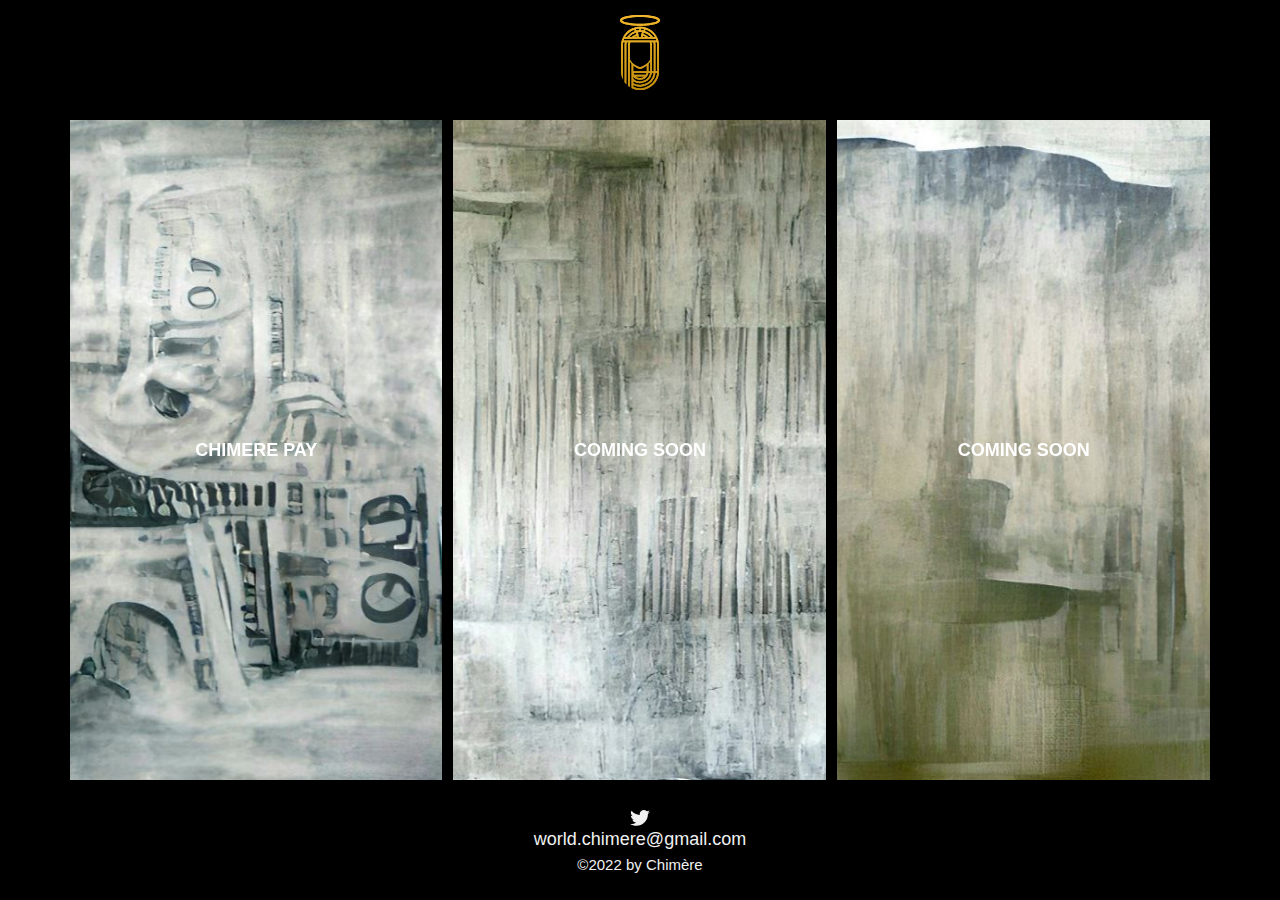
==== index.html @ e045aadd "text updates" ====
<html>
    <link rel="stylesheet" href="css/dektop layout.css">
    <link rel="stylesheet" href="css/base.css">

<body>


  <div class="header">
    <a href="#default" class="logo"><img src="./images/logo.svg"></a>
  </div>



    <div class="cont s--inactive">
        <!-- cont inner start -->
        <div class="cont__inner">
          <!-- el start -->
          <div class="el">
            <div class="el__overflow">
              <div class="el__inner">
                <div class="el__bg"></div>
                <div class="el__preview-cont">
                  <h1 class="el__heading">Chimere Pay</h1>
                </div>
                <div class="el__content">
                  <div class="el__text">Chimere Pay</div>
                  <div class="el__close-btn"></div>
                </div>
              </div>
            </div>
            <div class="el__index">
              <div class="el__index-back">1</div>
              <div class="el__index-front">
                <div class="el__index-overlay" data-index="1">1</div>
              </div>
            </div>
          </div>
          <!-- el end -->




          <!-- el start -->
          <div class="el">
            <div class="el__overflow">
              <div class="el__inner">
                <div class="el__bg"></div>
                <div class="el__preview-cont">
                  <h1 class="el__heading">Coming Soon</h1>
                </div>
                <div class="el__content">
                  <div class="el__text">Coming Soon</div>
                  <div class="el__close-btn"></div>
                </div>
              </div>
            </div>
            <div class="el__index">
              <div class="el__index-back">2</div>
              <div class="el__index-front">
                <div class="el__index-overlay" data-index="2">2</div>
              </div>
            </div>
          </div>
          <!-- el end -->




          <!-- el start -->
          <div class="el">
            <div class="el__overflow">
              <div class="el__inner">
                <div class="el__bg"></div>
                <div class="el__preview-cont">
                  <h1 class="el__heading">Coming Soon</h1>
                </div>
                <div class="el__content">
                  <div class="el__text">Coming Soon</div>
                  <div class="el__close-btn"></div>
                </div>
              </div>
            </div>

            <div class="el__index">
              <div class="el__index-back">3</div>
              <div class="el__index-front">
                <div class="el__index-overlay" data-index="3">3</div>
              </div>
            </div>
          </div>
          <!-- el end -->
          
          </div>
          <!-- el end -->
        </div>
        <!-- cont inner end -->
      </div>
      <footer>
        <div class="content">
          <!-- <div class="left box">
            <div class="upper">
              <div class="topic">About us</div>
              <p>CodingLab is a channel where you can learn HTML,
              CSS, and also JavaScript along with creative CSS Animations and Effects.</p>
            </div>
          </div> -->
          <div class="middle">
            <!-- <div class="topic">Contact us</div>
            <div class="phone">
              <a href="#"><i class="fas fa-phone-volume"></i>+007 9089 6767</a>
            </div> -->

            <div class="socials">

              <a href="#default" class="logo"><img src="./images/Twitter-logo.svg"></a>

            </div>

            <div class="email">
              <a href="#">world.chimere@gmail.com</a>
            </div>
          

            <div class="copyright">
              ©2022 by Chimère
            </div>

        </div>

          <!-- <div class="right box">
            <div class="topic">Subscribe us</div>
              <div class="media-icons">
                <a href="#"><i class="fab fa-facebook-f"></i></a>
                <a href="#"><i class="fab fa-instagram"></i></a>
                <a href="#"><i class="fab fa-twitter"></i></a>
                <a href="#"><i class="fab fa-youtube"></i></a>
                <a href="#"><i class="fab fa-linkedin-in"></i></a>
              </div>
          </div> -->
        </div>
        <!-- <div class="bottom">
          <p>Copyright © 2022 <a href="#">Chimera</a> All rights reserved</p>
        </div> -->
      </footer>
      
      <!-- <a href="https://dribbble.com/shots/2802024-Satellite-Website-Prototype" target="_blank" class="icon-link">
        <img src="http://icons.iconarchive.com/icons/uiconstock/socialmedia/256/Dribbble-icon.png">
      </a>
      <a href="https://twitter.com/NikolayTalanov" target="_blank" class="icon-link icon-link--twitter">
        <img src="https://cdn1.iconfinder.com/data/icons/logotypes/32/twitter-128.png">
      </a> -->

<script>
    var $cont = document.querySelector('.cont');
var $elsArr = [].slice.call(document.querySelectorAll('.el'));
var $closeBtnsArr = [].slice.call(document.querySelectorAll('.el__close-btn'));

setTimeout(function() {
  $cont.classList.remove('s--inactive');
}, 200);

$elsArr.forEach(function($el) {
  $el.addEventListener('click', function() {
    if (this.classList.contains('s--active')) return;
    $cont.classList.add('s--el-active');
    this.classList.add('s--active');
  });
});

$closeBtnsArr.forEach(function($btn) {
  $btn.addEventListener('click', function(e) {
    e.stopPropagation();
    $cont.classList.remove('s--el-active');
    document.querySelector('.el.s--active').classList.remove('s--active');
  });
});

</script>

</body>
</html>
---- css/dektop layout.css ----
*, *:before, *:after {
  box-sizing: border-box;
  margin: 0;
  padding: 0;
}

body {
  background: #000;
  font-family: "Open Sans", Helvetica, Arial, sans-serif;
}

.cont {
  position: relative;
  overflow: hidden;
  height: 80vh;
  margin: 0%;
  padding: 30px 70px;
}
@media (orientation: portrait) {
  .cont {
    height: 90vh;
  }
}
.cont__inner {
  position: relative;
  height: 100%;
}
.cont__inner:hover .el__bg:after {
  opacity: 1;
}

.el {
  position: absolute;
  left: 0;
  top: 0;
  width: 32.6666666667%;
  height: 100%;
  background: #252525;
  transition: transform 0.6s 0.7s, width 0.7s, opacity 0.6s 0.7s, z-index 0s 1.3s;
  will-change: transform, width, opacity;
}
@media (orientation: portrait) {
  .el {
    height: 32.6666666667%;
    width: 100%;
  }
}
.el:not(.s--active) {
  cursor: pointer;
}
.el__overflow {
  overflow: hidden;
  position: relative;
  height: 100%;
}
.el__inner {
  overflow: hidden;
  position: relative;
  height: 100%;
  transition: transform 1s;
}
.cont.s--inactive .el__inner {
  transform: translate3d(0, 100%, 0);
}
.el__bg {
  position: relative;
  width: calc(100vw - 140px);
  height: 100%;
  transition: transform 0.6s 0.7s;
  will-change: transform;
}
.el__bg:before {
  content: "";
  position: absolute;
  left: 0;
  top: -5%;
  width: 100%;
  height: 110%;
  background-size: cover;
  background-position: center center;
  transition: transform 1s;
  transform: translate3d(0, 0, 0) scale(1);
}
.cont.s--inactive .el__bg:before {
  transform: translate3d(0, -100%, 0) scale(1.2);
}
.el.s--active .el__bg:before {
  transition: transform 0.8s;
}
.el__bg:after {
  content: "";
  z-index: 1;
  position: absolute;
  left: 0;
  top: 0;
  width: 100%;
  height: 100%;
  background: rgba(0, 0, 0, 0.3);
  opacity: 0;
  transition: opacity 0.5s;
}
.cont.s--el-active .el__bg:after {
  transition: opacity 0.5s 1.4s;
  opacity: 1 !important;
}
.el__preview-cont {
  z-index: 2;
  display: flex;
  justify-content: center;
  align-items: center;
  position: absolute;
  left: 0;
  top: 0;
  width: 100%;
  height: 100%;
  transition: all 0.3s 1s;
}
.cont.s--inactive .el__preview-cont {
  opacity: 0;
  transform: translateY(10px);
}
.cont.s--el-active .el__preview-cont {
  opacity: 0;
  transform: translateY(30px);
  transition: all 0.5s;
}
.el__heading {
  color: #fff;
  text-transform: uppercase;
  font-size: 18px;
}
.el__content {
  z-index: -1;
  position: absolute;
  left: 0;
  top: 0;
  width: 100%;
  height: 100%;
  padding: 30px;
  opacity: 0;
  pointer-events: none;
  transition: all 0.1s;
}
.el.s--active .el__content {
  z-index: 2;
  opacity: 1;
  pointer-events: auto;
  transition: all 0.5s 1.4s;
}
.el__text {
  text-transform: uppercase;
  font-size: 40px;
  color: #fff;
}
.el__close-btn {
  z-index: -1;
  position: absolute;
  right: 10px;
  top: 10px;
  width: 60px;
  height: 60px;
  opacity: 0;
  pointer-events: none;
  transition: all 0s 0.45s;
  cursor: pointer;
}
.el.s--active .el__close-btn {
  z-index: 5;
  opacity: 1;
  pointer-events: auto;
  transition: all 0s 1.4s;
}
.el__close-btn:before, .el__close-btn:after {
  content: "";
  position: absolute;
  left: 0;
  top: 50%;
  width: 100%;
  height: 8px;
  margin-top: -4px;
  background: #fff;
  opacity: 0;
  transition: opacity 0s;
}
.el.s--active .el__close-btn:before, .el.s--active .el__close-btn:after {
  opacity: 1;
}
.el__close-btn:before {
  transform: rotate(45deg) translateX(100%);
}
.el.s--active .el__close-btn:before {
  transition: all 0.3s 1.4s cubic-bezier(0.72, 0.09, 0.32, 1.57);
  transform: rotate(45deg) translateX(0);
}
.el__close-btn:after {
  transform: rotate(-45deg) translateX(100%);
}
.el.s--active .el__close-btn:after {
  transition: all 0.3s 1.55s cubic-bezier(0.72, 0.09, 0.32, 1.57);
  transform: rotate(-45deg) translateX(0);
}
.el__index {
  overflow: hidden;
  position: absolute;
  left: 0;
  bottom: -30px;
  width: 100%;
  height: 100%;
  min-height: 250px;
  text-align: center;
  font-size: 33.3333333333vw;
  line-height: 0.85;
  font-weight: bold;
  transition: transform 0.5s, opacity 0.3s 1.4s;
  transform: translate3d(0, 1vw, 0);
}
@media (orientation: portrait) {
  .el__index {
    bottom: 0;
    font-size: 13.3333333333vw;
  }
}
.el:hover .el__index {
  transform: translate3d(0, 0, 0);
}
.cont.s--el-active .el__index {
  transition: transform 0.5s, opacity 0.3s;
  opacity: 0;
}
.el__index-back, .el__index-front {
  position: absolute;
  left: 0;
  bottom: 0;
  width: 100%;
}
.el__index-back {
  color: #2f3840;
  opacity: 0;
  transition: opacity 0.25s 0.25s;
}
.el:hover .el__index-back {
  transition: opacity 0.25s;
  opacity: 1;
}
.el__index-overlay {
  overflow: hidden;
  position: relative;
  transform: translate3d(0, 100%, 0);
  transition: transform 0.5s 0.1s;
  color: transparent;
}
.el__index-overlay:before {
  content: attr(data-index);
  position: absolute;
  left: 0;
  bottom: 0;
  width: 100%;
  height: 100%;
  color: #fff;
  transform: translate3d(0, -100%, 0);
  transition: transform 0.5s 0.1s;
}
.el:hover .el__index-overlay {
  transform: translate3d(0, 0, 0);
}
.el:hover .el__index-overlay:before {
  transform: translate3d(0, 0, 0);
}
.el:nth-child(1) {
  transform: translate3d(0%, 0, 0);
  transform-origin: 50% 50%;
}
@media (orientation: portrait) {
  .el:nth-child(1) {
    transform: translate3d(0, 0%, 0);
  }
}
.cont.s--el-active .el:nth-child(1):not(.s--active) {
  transform: scale(0.5) translate3d(0%, 0, 0);
  opacity: 0;
  transition: transform 0.95s, opacity 0.95s;
}
.el:nth-child(1) .el__inner {
  transition-delay: 0s;
}
.el:nth-child(1) .el__bg {
  transform: translate3d(-32.6666666667%, 0, 0);
}
@media (orientation: portrait) {
  .el:nth-child(1) .el__bg {
    transform: translate3d(0, 0, 0);
  }
}
.el:nth-child(1) .el__bg:before {
  transition-delay: 0s;
  background-image: url("../images/1.jpg");
}
.el:nth-child(2) {
  transform: translate3d(103.0612244898%, 0, 0);
  transform-origin: 153.0612244898% 50%;
}
@media (orientation: portrait) {
  .el:nth-child(2) {
    transform: translate3d(0, 103.0612244898%, 0);
  }
}
.cont.s--el-active .el:nth-child(2):not(.s--active) {
  transform: scale(0.5) translate3d(103.0612244898%, 0, 0);
  opacity: 0;
  transition: transform 0.95s, opacity 0.95s;
}
.el:nth-child(2) .el__inner {
  transition-delay: 0.1s;
}
.el:nth-child(2) .el__bg {
  transform: translate3d(-32.6666666667%, 0, 0);
}
@media (orientation: portrait) {
  .el:nth-child(2) .el__bg {
    transform: translate3d(0, 0, 0);
  }
}
.el:nth-child(2) .el__bg:before {
  transition-delay: 0.1s;
  background-image: url("../images/2.jpg");
}
.el:nth-child(3) {
  transform: translate3d(206.1224489796%, 0, 0);
  transform-origin: 256.1224489796% 50%;
}
@media (orientation: portrait) {
  .el:nth-child(3) {
    transform: translate3d(0, 206.1224489796%, 0);
  }
}
.cont.s--el-active .el:nth-child(3):not(.s--active) {
  transform: scale(0.5) translate3d(206.1224489796%, 0, 0);
  opacity: 0;
  transition: transform 0.95s, opacity 0.95s;
}
.el:nth-child(3) .el__inner {
  transition-delay: 0.2s;
}
.el:nth-child(3) .el__bg {
  transform: translate3d(-32.6666666667%, 0, 0);
}
@media (orientation: portrait) {
  .el:nth-child(3) .el__bg {
    transform: translate3d(0, 0, 0);
  }
}
.el:nth-child(3) .el__bg:before {
  transition-delay: 0.2s;
  background-image: url("../images/3.jpg");
}
.el:hover .el__bg:after {
  opacity: 0;
}
.el.s--active {
  z-index: 1;
  width: 100%;
  transform: translate3d(0, 0, 0);
  transition: transform 0.6s, height 0.7s 0.7s, z-index 0s;
}
@media (orientation: portrait) {
  .el.s--active {
    height: 100%;
  }
}
.el.s--active .el__bg {
  transform: translate3d(0, 0, 0);
  transition: transform 0.6s;
}
.el.s--active .el__bg:before {
  transition-delay: 0.6s;
  transform: scale(1.1);
}

.icon-link {
  position: absolute;
  left: 5px;
  bottom: 5px;
  width: 32px;
}
.icon-link img {
  width: 100%;
  vertical-align: top;
}
.icon-link--twitter {
  left: auto;
  right: 5px;
}/*# sourceMappingURL=dektop layout.css.map */
---- css/base.css ----
* {box-sizing: border-box;}
    
.header {
  background-color: black;
  padding: 15px 10px 0px 10px;
  text-align: center;
  align-items: center;
  margin: 0%;
  height: 10vh;

}

@media (orientation: portrait) {
 .header
 {height: 5vh;}
}


.header a {
  color: #f1f1f1;
  text-align: center;
  text-decoration: none;
  margin: 20px auto auto auto;


}
.header a img{
  /* height: 8%; */
  /* width: 40px; */
  height: 100%;
}





@media screen and (max-width: 500px) {
  .header a {
    text-align: center;
  }
  
}

footer
{
    height: 5vh;
}


footer .content
{
    padding-bottom: 1% ;

}

footer .middle 
{ 
align-self: center;
margin: auto;
text-align: center;

/* uncomment this to make it golden */
/* background: linear-gradient(to right, #c59941, #FCF6BA, #B38728, #FBF5B7, #AA771C);
-webkit-background-clip: text;
-webkit-text-fill-color: transparent; */

color: #f1f1f1;

}

footer a{
    color: #f1f1f1;
    text-decoration: none;
}

footer .middle .email
{
font-size: 18px;
padding: 3px;
}

footer .middle .copyright
{
font-size: 15px;
padding: 3px;
padding-bottom: 5px;

}

footer .middle .socials img{
/* height: 3.5%; */
width: 20px;
}
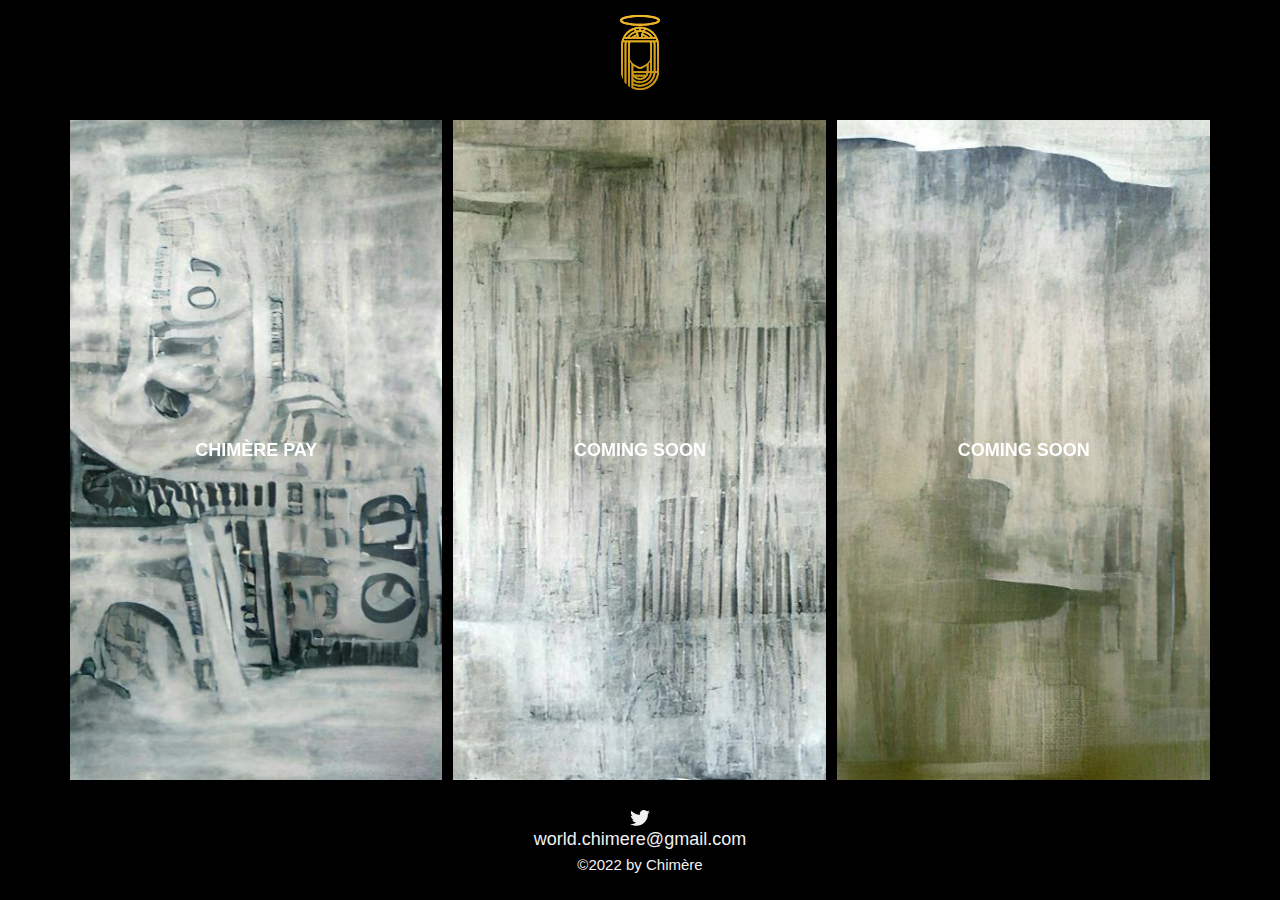
==== commit 73980e9a: "Chimère" ====
--- a/index.html
+++ b/index.html
@@ -20,10 +20,10 @@
               <div class="el__inner">
                 <div class="el__bg"></div>
                 <div class="el__preview-cont">
-                  <h1 class="el__heading">Chimere Pay</h1>
+                  <h1 class="el__heading">Chimère Pay</h1>
                 </div>
                 <div class="el__content">
-                  <div class="el__text">Chimere Pay</div>
+                  <div class="el__text">Chimère Pay</div>
                   <div class="el__close-btn"></div>
                 </div>
               </div>
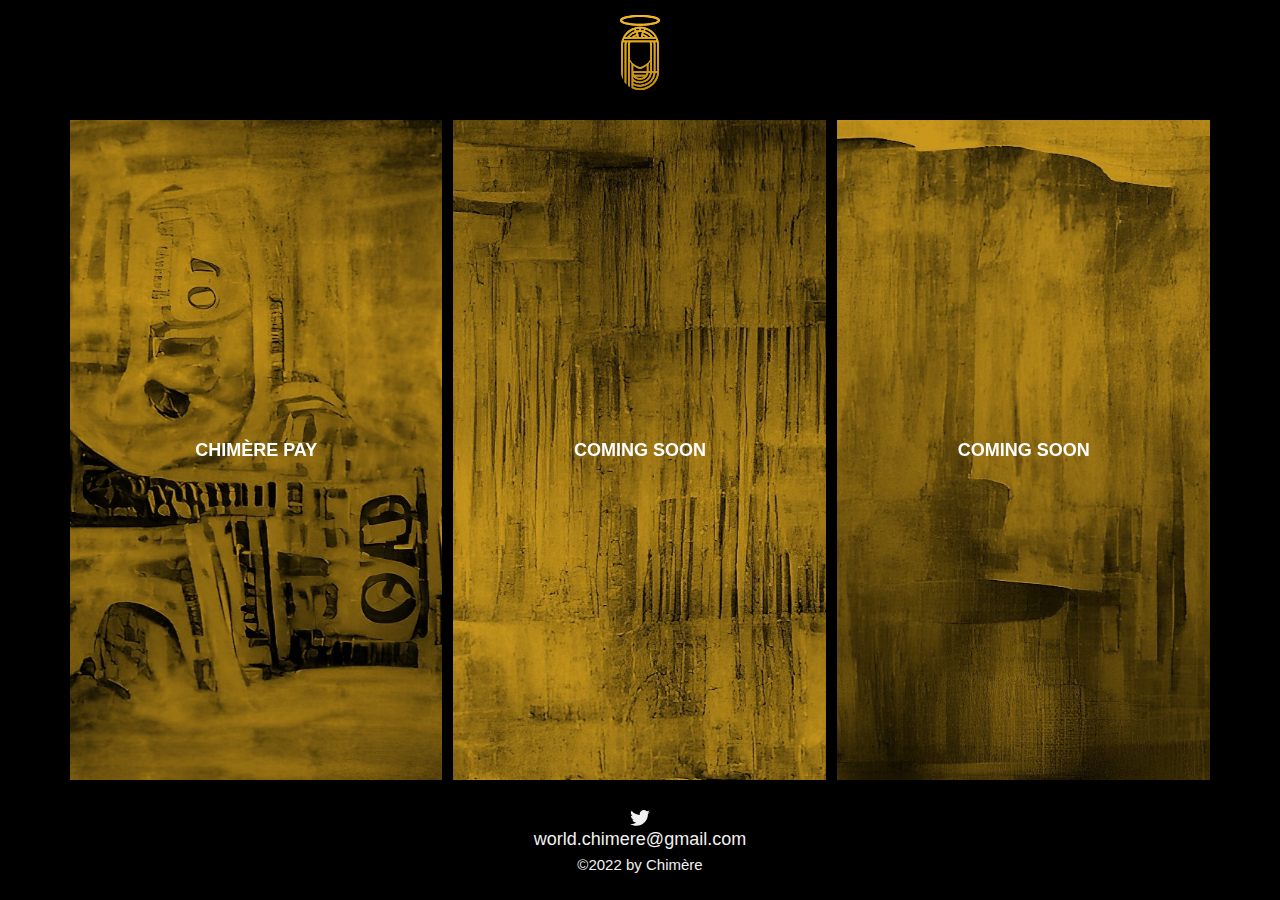
==== commit 64a81f44: "pay" ====
--- a/index.html
+++ b/index.html
@@ -1,7 +1,8 @@
 <html>
+  <head>
     <link rel="stylesheet" href="css/dektop layout.css">
     <link rel="stylesheet" href="css/base.css">
-
+  </head>
 <body>
 
 
--- a/css/dektop layout.css
+++ b/css/dektop layout.css
@@ -1,4 +1,6 @@
-*, *:before, *:after {
+*,
+*:before,
+*:after {
   box-sizing: border-box;
   margin: 0;
   padding: 0;
@@ -16,15 +18,18 @@
   margin: 0%;
   padding: 30px 70px;
 }
+
 @media (orientation: portrait) {
   .cont {
     height: 90vh;
   }
 }
+
 .cont__inner {
   position: relative;
   height: 100%;
 }
+
 .cont__inner:hover .el__bg:after {
   opacity: 1;
 }
@@ -39,29 +44,35 @@
   transition: transform 0.6s 0.7s, width 0.7s, opacity 0.6s 0.7s, z-index 0s 1.3s;
   will-change: transform, width, opacity;
 }
+
 @media (orientation: portrait) {
   .el {
     height: 32.6666666667%;
     width: 100%;
   }
 }
+
 .el:not(.s--active) {
   cursor: pointer;
 }
+
 .el__overflow {
   overflow: hidden;
   position: relative;
   height: 100%;
 }
+
 .el__inner {
   overflow: hidden;
   position: relative;
   height: 100%;
   transition: transform 1s;
 }
+
 .cont.s--inactive .el__inner {
   transform: translate3d(0, 100%, 0);
 }
+
 .el__bg {
   position: relative;
   width: calc(100vw - 140px);
@@ -69,6 +80,7 @@
   transition: transform 0.6s 0.7s;
   will-change: transform;
 }
+
 .el__bg:before {
   content: "";
   position: absolute;
@@ -81,12 +93,15 @@
   transition: transform 1s;
   transform: translate3d(0, 0, 0) scale(1);
 }
+
 .cont.s--inactive .el__bg:before {
   transform: translate3d(0, -100%, 0) scale(1.2);
 }
+
 .el.s--active .el__bg:before {
   transition: transform 0.8s;
 }
+
 .el__bg:after {
   content: "";
   z-index: 1;
@@ -99,10 +114,12 @@
   opacity: 0;
   transition: opacity 0.5s;
 }
+
 .cont.s--el-active .el__bg:after {
   transition: opacity 0.5s 1.4s;
   opacity: 1 !important;
 }
+
 .el__preview-cont {
   z-index: 2;
   display: flex;
@@ -115,20 +132,24 @@
   height: 100%;
   transition: all 0.3s 1s;
 }
+
 .cont.s--inactive .el__preview-cont {
   opacity: 0;
   transform: translateY(10px);
 }
+
 .cont.s--el-active .el__preview-cont {
   opacity: 0;
   transform: translateY(30px);
   transition: all 0.5s;
 }
+
 .el__heading {
   color: #fff;
   text-transform: uppercase;
   font-size: 18px;
 }
+
 .el__content {
   z-index: -1;
   position: absolute;
@@ -141,17 +162,20 @@
   pointer-events: none;
   transition: all 0.1s;
 }
+
 .el.s--active .el__content {
   z-index: 2;
   opacity: 1;
   pointer-events: auto;
   transition: all 0.5s 1.4s;
 }
+
 .el__text {
   text-transform: uppercase;
   font-size: 40px;
   color: #fff;
 }
+
 .el__close-btn {
   z-index: -1;
   position: absolute;
@@ -164,13 +188,16 @@
   transition: all 0s 0.45s;
   cursor: pointer;
 }
+
 .el.s--active .el__close-btn {
   z-index: 5;
   opacity: 1;
   pointer-events: auto;
   transition: all 0s 1.4s;
 }
-.el__close-btn:before, .el__close-btn:after {
+
+.el__close-btn:before,
+.el__close-btn:after {
   content: "";
   position: absolute;
   left: 0;
@@ -182,23 +209,30 @@
   opacity: 0;
   transition: opacity 0s;
 }
-.el.s--active .el__close-btn:before, .el.s--active .el__close-btn:after {
+
+.el.s--active .el__close-btn:before,
+.el.s--active .el__close-btn:after {
   opacity: 1;
 }
+
 .el__close-btn:before {
   transform: rotate(45deg) translateX(100%);
 }
+
 .el.s--active .el__close-btn:before {
   transition: all 0.3s 1.4s cubic-bezier(0.72, 0.09, 0.32, 1.57);
   transform: rotate(45deg) translateX(0);
 }
+
 .el__close-btn:after {
   transform: rotate(-45deg) translateX(100%);
 }
+
 .el.s--active .el__close-btn:after {
   transition: all 0.3s 1.55s cubic-bezier(0.72, 0.09, 0.32, 1.57);
   transform: rotate(-45deg) translateX(0);
 }
+
 .el__index {
   overflow: hidden;
   position: absolute;
@@ -214,34 +248,42 @@
   transition: transform 0.5s, opacity 0.3s 1.4s;
   transform: translate3d(0, 1vw, 0);
 }
+
 @media (orientation: portrait) {
   .el__index {
     bottom: 0;
     font-size: 13.3333333333vw;
   }
 }
+
 .el:hover .el__index {
   transform: translate3d(0, 0, 0);
 }
+
 .cont.s--el-active .el__index {
   transition: transform 0.5s, opacity 0.3s;
   opacity: 0;
 }
-.el__index-back, .el__index-front {
+
+.el__index-back,
+.el__index-front {
   position: absolute;
   left: 0;
   bottom: 0;
   width: 100%;
 }
+
 .el__index-back {
   color: #2f3840;
   opacity: 0;
   transition: opacity 0.25s 0.25s;
 }
+
 .el:hover .el__index-back {
   transition: opacity 0.25s;
   opacity: 1;
 }
+
 .el__index-overlay {
   overflow: hidden;
   position: relative;
@@ -249,6 +291,7 @@
   transition: transform 0.5s 0.1s;
   color: transparent;
 }
+
 .el__index-overlay:before {
   content: attr(data-index);
   position: absolute;
@@ -260,117 +303,145 @@
   transform: translate3d(0, -100%, 0);
   transition: transform 0.5s 0.1s;
 }
+
 .el:hover .el__index-overlay {
   transform: translate3d(0, 0, 0);
 }
+
 .el:hover .el__index-overlay:before {
   transform: translate3d(0, 0, 0);
 }
+
 .el:nth-child(1) {
   transform: translate3d(0%, 0, 0);
   transform-origin: 50% 50%;
 }
+
 @media (orientation: portrait) {
   .el:nth-child(1) {
     transform: translate3d(0, 0%, 0);
   }
 }
+
 .cont.s--el-active .el:nth-child(1):not(.s--active) {
   transform: scale(0.5) translate3d(0%, 0, 0);
   opacity: 0;
   transition: transform 0.95s, opacity 0.95s;
 }
+
 .el:nth-child(1) .el__inner {
   transition-delay: 0s;
 }
+
 .el:nth-child(1) .el__bg {
   transform: translate3d(-32.6666666667%, 0, 0);
 }
+
 @media (orientation: portrait) {
   .el:nth-child(1) .el__bg {
     transform: translate3d(0, 0, 0);
   }
 }
+
 .el:nth-child(1) .el__bg:before {
   transition-delay: 0s;
-  background-image: url("../images/1.jpg");
-}
+  background-image: url("../images/1.png");
+}
+
 .el:nth-child(2) {
   transform: translate3d(103.0612244898%, 0, 0);
   transform-origin: 153.0612244898% 50%;
 }
+
 @media (orientation: portrait) {
   .el:nth-child(2) {
     transform: translate3d(0, 103.0612244898%, 0);
   }
 }
+
 .cont.s--el-active .el:nth-child(2):not(.s--active) {
   transform: scale(0.5) translate3d(103.0612244898%, 0, 0);
   opacity: 0;
   transition: transform 0.95s, opacity 0.95s;
 }
+
 .el:nth-child(2) .el__inner {
   transition-delay: 0.1s;
 }
+
 .el:nth-child(2) .el__bg {
   transform: translate3d(-32.6666666667%, 0, 0);
 }
+
 @media (orientation: portrait) {
   .el:nth-child(2) .el__bg {
     transform: translate3d(0, 0, 0);
   }
 }
+
 .el:nth-child(2) .el__bg:before {
   transition-delay: 0.1s;
-  background-image: url("../images/2.jpg");
-}
+  background-image: url("../images/2.png");
+}
+
 .el:nth-child(3) {
   transform: translate3d(206.1224489796%, 0, 0);
   transform-origin: 256.1224489796% 50%;
 }
+
 @media (orientation: portrait) {
   .el:nth-child(3) {
     transform: translate3d(0, 206.1224489796%, 0);
   }
 }
+
 .cont.s--el-active .el:nth-child(3):not(.s--active) {
   transform: scale(0.5) translate3d(206.1224489796%, 0, 0);
   opacity: 0;
   transition: transform 0.95s, opacity 0.95s;
 }
+
 .el:nth-child(3) .el__inner {
   transition-delay: 0.2s;
 }
+
 .el:nth-child(3) .el__bg {
   transform: translate3d(-32.6666666667%, 0, 0);
 }
+
 @media (orientation: portrait) {
   .el:nth-child(3) .el__bg {
     transform: translate3d(0, 0, 0);
   }
 }
+
 .el:nth-child(3) .el__bg:before {
   transition-delay: 0.2s;
-  background-image: url("../images/3.jpg");
-}
+  background-image: url("../images/3.png");
+}
+
 .el:hover .el__bg:after {
   opacity: 0;
 }
+
 .el.s--active {
   z-index: 1;
   width: 100%;
   transform: translate3d(0, 0, 0);
   transition: transform 0.6s, height 0.7s 0.7s, z-index 0s;
 }
+
 @media (orientation: portrait) {
   .el.s--active {
     height: 100%;
   }
 }
+
 .el.s--active .el__bg {
   transform: translate3d(0, 0, 0);
   transition: transform 0.6s;
 }
+
 .el.s--active .el__bg:before {
   transition-delay: 0.6s;
   transform: scale(1.1);
@@ -382,11 +453,15 @@
   bottom: 5px;
   width: 32px;
 }
+
 .icon-link img {
   width: 100%;
   vertical-align: top;
 }
+
 .icon-link--twitter {
   left: auto;
   right: 5px;
-}/*# sourceMappingURL=dektop layout.css.map */+}
+
+/*# sourceMappingURL=dektop layout.css.map */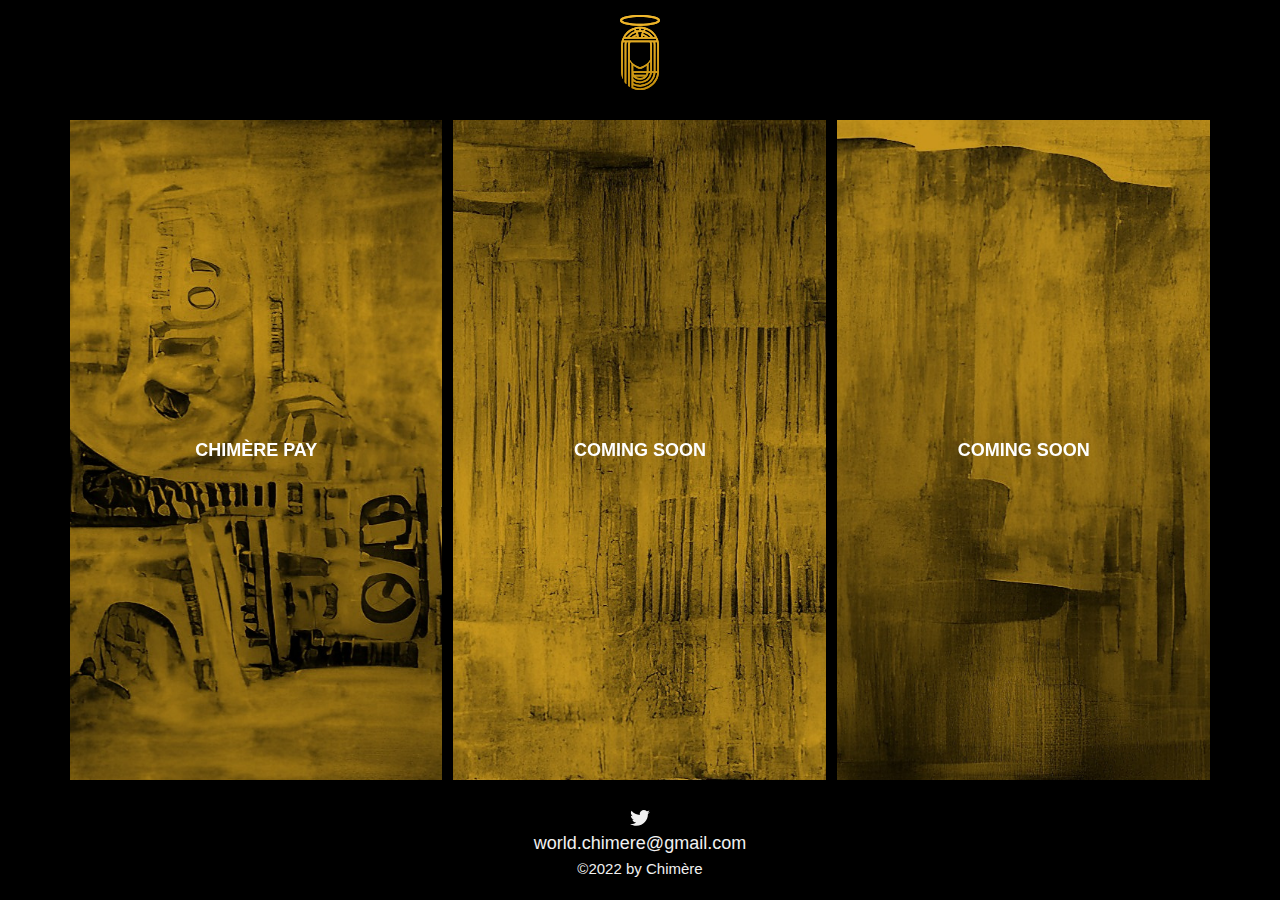
==== commit 131b9be0: "video" ====
--- a/index.html
+++ b/index.html
@@ -1,8 +1,12 @@
-<html>
+<!DOCTYPE html>
+<html lang="en">
   <head>
+    <meta charset="UTF-8">
+    <title>Chimère</title>
     <link rel="stylesheet" href="css/dektop layout.css">
     <link rel="stylesheet" href="css/base.css">
   </head>
+
 <body>
 
 
@@ -24,7 +28,7 @@
                   <h1 class="el__heading">Chimère Pay</h1>
                 </div>
                 <div class="el__content">
-                  <div class="el__text">Chimère Pay</div>
+                  <div class="el__text"><a href="pay.html">Chimère Pay</a></div>
                   <div class="el__close-btn"></div>
                 </div>
               </div>
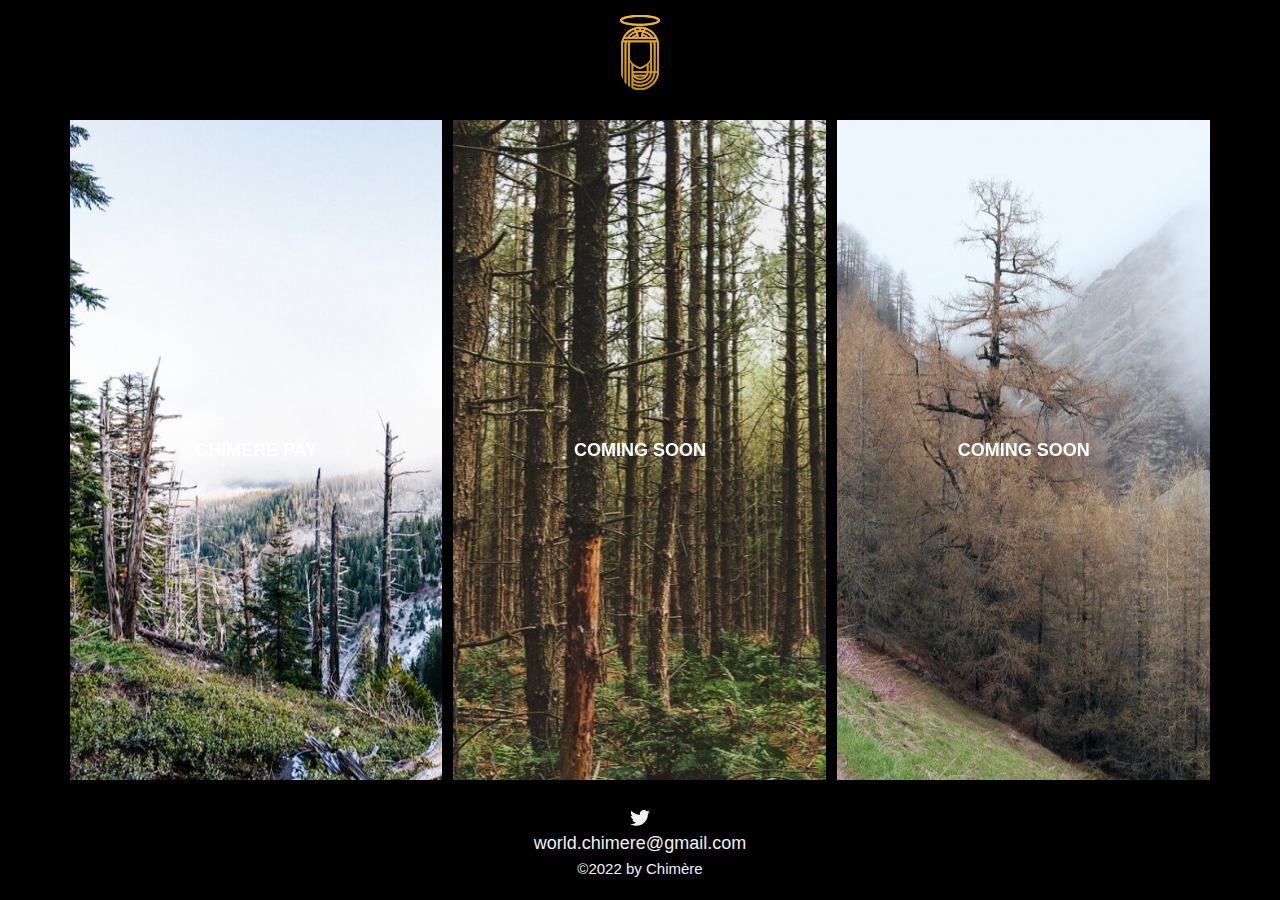
==== commit 4199b631: "made some changes" ====
--- a/index.html
+++ b/index.html
@@ -28,7 +28,21 @@
                   <h1 class="el__heading">Chimère Pay</h1>
                 </div>
                 <div class="el__content">
-                  <div class="el__text"><a href="pay.html">Chimère Pay</a></div>
+                  <div class="el__text">
+                    <p style="margin-bottom: 5px;">
+                    Chimère Pay was announced on the Dhanteras of 2022.
+                    </p> 
+                    <br>
+                    <p style="margin-bottom: 5px;">
+                    It is a peer to peer decentralized stablecoin payment system.
+                  </p>
+                    <br>
+                    <p style="margin-bottom: 5px;">
+                    It envisions to onboard and retain atleast 20% of the Global Population to the Stablecoin Economy.
+                  </p>
+                    <br>
+                    <br>
+                    <a href="pay.html" style="font-weight:bold;color:white;">Learn More</a></div>
                   <div class="el__close-btn"></div>
                 </div>
               </div>
--- a/css/dektop layout.css
+++ b/css/dektop layout.css
@@ -1,6 +1,4 @@
-*,
-*:before,
-*:after {
+*, *:before, *:after {
   box-sizing: border-box;
   margin: 0;
   padding: 0;
@@ -18,18 +16,15 @@
   margin: 0%;
   padding: 30px 70px;
 }
-
 @media (orientation: portrait) {
   .cont {
     height: 90vh;
   }
 }
-
 .cont__inner {
   position: relative;
   height: 100%;
 }
-
 .cont__inner:hover .el__bg:after {
   opacity: 1;
 }
@@ -44,35 +39,29 @@
   transition: transform 0.6s 0.7s, width 0.7s, opacity 0.6s 0.7s, z-index 0s 1.3s;
   will-change: transform, width, opacity;
 }
-
 @media (orientation: portrait) {
   .el {
     height: 32.6666666667%;
     width: 100%;
   }
 }
-
 .el:not(.s--active) {
   cursor: pointer;
 }
-
 .el__overflow {
   overflow: hidden;
   position: relative;
   height: 100%;
 }
-
 .el__inner {
   overflow: hidden;
   position: relative;
   height: 100%;
   transition: transform 1s;
 }
-
 .cont.s--inactive .el__inner {
   transform: translate3d(0, 100%, 0);
 }
-
 .el__bg {
   position: relative;
   width: calc(100vw - 140px);
@@ -80,7 +69,6 @@
   transition: transform 0.6s 0.7s;
   will-change: transform;
 }
-
 .el__bg:before {
   content: "";
   position: absolute;
@@ -93,15 +81,12 @@
   transition: transform 1s;
   transform: translate3d(0, 0, 0) scale(1);
 }
-
 .cont.s--inactive .el__bg:before {
   transform: translate3d(0, -100%, 0) scale(1.2);
 }
-
 .el.s--active .el__bg:before {
   transition: transform 0.8s;
 }
-
 .el__bg:after {
   content: "";
   z-index: 1;
@@ -114,12 +99,10 @@
   opacity: 0;
   transition: opacity 0.5s;
 }
-
 .cont.s--el-active .el__bg:after {
   transition: opacity 0.5s 1.4s;
   opacity: 1 !important;
 }
-
 .el__preview-cont {
   z-index: 2;
   display: flex;
@@ -132,24 +115,20 @@
   height: 100%;
   transition: all 0.3s 1s;
 }
-
 .cont.s--inactive .el__preview-cont {
   opacity: 0;
   transform: translateY(10px);
 }
-
 .cont.s--el-active .el__preview-cont {
   opacity: 0;
   transform: translateY(30px);
   transition: all 0.5s;
 }
-
 .el__heading {
   color: #fff;
   text-transform: uppercase;
   font-size: 18px;
 }
-
 .el__content {
   z-index: -1;
   position: absolute;
@@ -162,20 +141,17 @@
   pointer-events: none;
   transition: all 0.1s;
 }
-
 .el.s--active .el__content {
   z-index: 2;
   opacity: 1;
   pointer-events: auto;
   transition: all 0.5s 1.4s;
 }
-
 .el__text {
   text-transform: uppercase;
   font-size: 40px;
   color: #fff;
 }
-
 .el__close-btn {
   z-index: -1;
   position: absolute;
@@ -188,16 +164,13 @@
   transition: all 0s 0.45s;
   cursor: pointer;
 }
-
 .el.s--active .el__close-btn {
   z-index: 5;
   opacity: 1;
   pointer-events: auto;
   transition: all 0s 1.4s;
 }
-
-.el__close-btn:before,
-.el__close-btn:after {
+.el__close-btn:before, .el__close-btn:after {
   content: "";
   position: absolute;
   left: 0;
@@ -209,30 +182,23 @@
   opacity: 0;
   transition: opacity 0s;
 }
-
-.el.s--active .el__close-btn:before,
-.el.s--active .el__close-btn:after {
-  opacity: 1;
-}
-
+.el.s--active .el__close-btn:before, .el.s--active .el__close-btn:after {
+  opacity: 1;
+}
 .el__close-btn:before {
   transform: rotate(45deg) translateX(100%);
 }
-
 .el.s--active .el__close-btn:before {
   transition: all 0.3s 1.4s cubic-bezier(0.72, 0.09, 0.32, 1.57);
   transform: rotate(45deg) translateX(0);
 }
-
 .el__close-btn:after {
   transform: rotate(-45deg) translateX(100%);
 }
-
 .el.s--active .el__close-btn:after {
   transition: all 0.3s 1.55s cubic-bezier(0.72, 0.09, 0.32, 1.57);
   transform: rotate(-45deg) translateX(0);
 }
-
 .el__index {
   overflow: hidden;
   position: absolute;
@@ -248,42 +214,34 @@
   transition: transform 0.5s, opacity 0.3s 1.4s;
   transform: translate3d(0, 1vw, 0);
 }
-
 @media (orientation: portrait) {
   .el__index {
     bottom: 0;
     font-size: 13.3333333333vw;
   }
 }
-
 .el:hover .el__index {
   transform: translate3d(0, 0, 0);
 }
-
 .cont.s--el-active .el__index {
   transition: transform 0.5s, opacity 0.3s;
   opacity: 0;
 }
-
-.el__index-back,
-.el__index-front {
+.el__index-back, .el__index-front {
   position: absolute;
   left: 0;
   bottom: 0;
   width: 100%;
 }
-
 .el__index-back {
   color: #2f3840;
   opacity: 0;
   transition: opacity 0.25s 0.25s;
 }
-
 .el:hover .el__index-back {
   transition: opacity 0.25s;
   opacity: 1;
 }
-
 .el__index-overlay {
   overflow: hidden;
   position: relative;
@@ -291,7 +249,6 @@
   transition: transform 0.5s 0.1s;
   color: transparent;
 }
-
 .el__index-overlay:before {
   content: attr(data-index);
   position: absolute;
@@ -303,145 +260,117 @@
   transform: translate3d(0, -100%, 0);
   transition: transform 0.5s 0.1s;
 }
-
 .el:hover .el__index-overlay {
   transform: translate3d(0, 0, 0);
 }
-
 .el:hover .el__index-overlay:before {
   transform: translate3d(0, 0, 0);
 }
-
 .el:nth-child(1) {
   transform: translate3d(0%, 0, 0);
   transform-origin: 50% 50%;
 }
-
 @media (orientation: portrait) {
   .el:nth-child(1) {
     transform: translate3d(0, 0%, 0);
   }
 }
-
 .cont.s--el-active .el:nth-child(1):not(.s--active) {
   transform: scale(0.5) translate3d(0%, 0, 0);
   opacity: 0;
   transition: transform 0.95s, opacity 0.95s;
 }
-
 .el:nth-child(1) .el__inner {
   transition-delay: 0s;
 }
-
 .el:nth-child(1) .el__bg {
   transform: translate3d(-32.6666666667%, 0, 0);
 }
-
 @media (orientation: portrait) {
   .el:nth-child(1) .el__bg {
     transform: translate3d(0, 0, 0);
   }
 }
-
 .el:nth-child(1) .el__bg:before {
   transition-delay: 0s;
-  background-image: url("../images/1.png");
-}
-
+  background-image: url("../images/img3.jpg");
+}
 .el:nth-child(2) {
   transform: translate3d(103.0612244898%, 0, 0);
   transform-origin: 153.0612244898% 50%;
 }
-
 @media (orientation: portrait) {
   .el:nth-child(2) {
     transform: translate3d(0, 103.0612244898%, 0);
   }
 }
-
 .cont.s--el-active .el:nth-child(2):not(.s--active) {
   transform: scale(0.5) translate3d(103.0612244898%, 0, 0);
   opacity: 0;
   transition: transform 0.95s, opacity 0.95s;
 }
-
 .el:nth-child(2) .el__inner {
   transition-delay: 0.1s;
 }
-
 .el:nth-child(2) .el__bg {
   transform: translate3d(-32.6666666667%, 0, 0);
 }
-
 @media (orientation: portrait) {
   .el:nth-child(2) .el__bg {
     transform: translate3d(0, 0, 0);
   }
 }
-
 .el:nth-child(2) .el__bg:before {
   transition-delay: 0.1s;
-  background-image: url("../images/2.png");
-}
-
+  background-image: url("../images/img4.jpg");
+}
 .el:nth-child(3) {
   transform: translate3d(206.1224489796%, 0, 0);
   transform-origin: 256.1224489796% 50%;
 }
-
 @media (orientation: portrait) {
   .el:nth-child(3) {
     transform: translate3d(0, 206.1224489796%, 0);
   }
 }
-
 .cont.s--el-active .el:nth-child(3):not(.s--active) {
   transform: scale(0.5) translate3d(206.1224489796%, 0, 0);
   opacity: 0;
   transition: transform 0.95s, opacity 0.95s;
 }
-
 .el:nth-child(3) .el__inner {
   transition-delay: 0.2s;
 }
-
 .el:nth-child(3) .el__bg {
   transform: translate3d(-32.6666666667%, 0, 0);
 }
-
 @media (orientation: portrait) {
   .el:nth-child(3) .el__bg {
     transform: translate3d(0, 0, 0);
   }
 }
-
 .el:nth-child(3) .el__bg:before {
   transition-delay: 0.2s;
-  background-image: url("../images/3.png");
-}
-
+  background-image: url("../images/img5.jpg");
+}
 .el:hover .el__bg:after {
   opacity: 0;
 }
-
 .el.s--active {
   z-index: 1;
   width: 100%;
   transform: translate3d(0, 0, 0);
   transition: transform 0.6s, height 0.7s 0.7s, z-index 0s;
 }
-
 @media (orientation: portrait) {
   .el.s--active {
     height: 100%;
   }
 }
-
 .el.s--active .el__bg {
   transform: translate3d(0, 0, 0);
   transition: transform 0.6s;
 }
-
 .el.s--active .el__bg:before {
   transition-delay: 0.6s;
   transform: scale(1.1);
@@ -453,15 +382,11 @@
   bottom: 5px;
   width: 32px;
 }
-
 .icon-link img {
   width: 100%;
   vertical-align: top;
 }
-
 .icon-link--twitter {
   left: auto;
   right: 5px;
-}
-
-/*# sourceMappingURL=dektop layout.css.map */+}/*# sourceMappingURL=dektop layout.css.map */